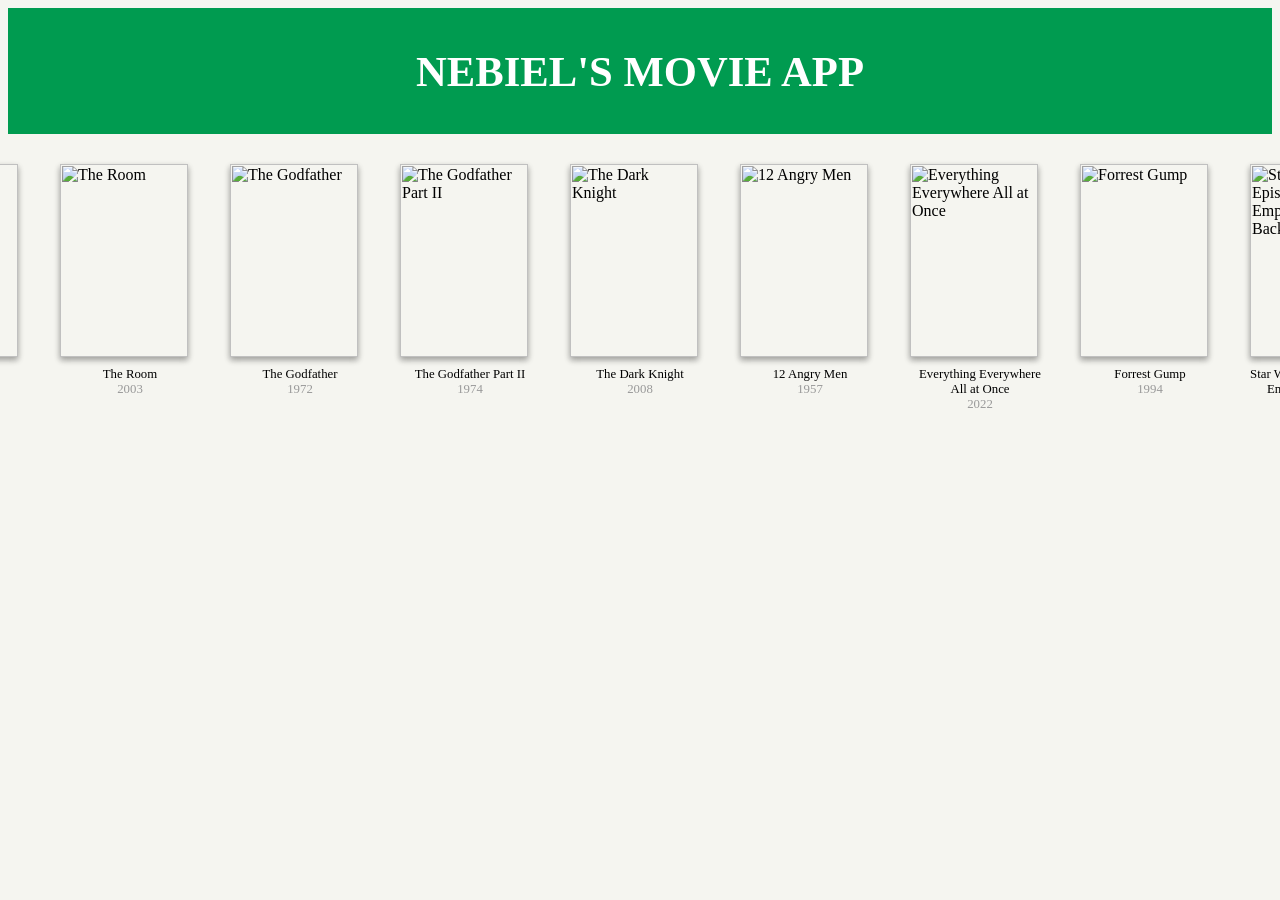
==== index.html @ c976f7f6 "update on generate_website function and index.html created" ====
<html>
<head>
    <title>My Movie App</title>
    <link rel="stylesheet" href="style.css"/>
</head>
<body>
<div class="list-movies-title">
    <h1>NEBIEL'S MOVIE APP</h1>
</div>
<div>
    <ol class="movie-grid">
           <li>
               <div class="movie">
                   <img class="movie-poster" src="https://m.media-amazon.com/images/M/MV5BMDdmZGU3NDQtY2E5My00ZTliLWIzOTUtMTY4ZGI1YjdiNjk3XkEyXkFqcGdeQXVyNTA4NzY1MzY@._V1_SX300.jpg" alt="Titanic">
                   <div class="movie-title">Titanic</div>
                   <div class="movie-year">1997</div>
               </div>
           </li>
           <li>
               <div class="movie">
                   <img class="movie-poster" src="https://m.media-amazon.com/images/M/MV5BMDZkMTUxYWEtMDY5NS00ZTA5LTg3MTItNTlkZWE1YWRjYjMwL2ltYWdlL2ltYWdlXkEyXkFqcGdeQXVyMTQxNzMzNDI@._V1_SX300.jpg" alt="Training Day">
                   <div class="movie-title">Training Day</div>
                   <div class="movie-year">2001</div>
               </div>
           </li>
           <li>
               <div class="movie">
                   <img class="movie-poster" src="https://m.media-amazon.com/images/M/MV5BNDE3ODcxYzMtY2YzZC00NmNlLWJiNDMtZDViZWM2MzIxZDYwXkEyXkFqcGdeQXVyNjAwNDUxODI@._V1_SX300.jpg" alt="The Shawshank Redemption">
                   <div class="movie-title">The Shawshank Redemption</div>
                   <div class="movie-year">1994</div>
               </div>
           </li>
           <li>
               <div class="movie">
                   <img class="movie-poster" src="https://m.media-amazon.com/images/M/MV5BNGNhMDIzZTUtNTBlZi00MTRlLWFjM2ItYzViMjE3YzI5MjljXkEyXkFqcGdeQXVyNzkwMjQ5NzM@._V1_SX300.jpg" alt="Pulp Fiction">
                   <div class="movie-title">Pulp Fiction</div>
                   <div class="movie-year">1994</div>
               </div>
           </li>
           <li>
               <div class="movie">
                   <img class="movie-poster" src="https://m.media-amazon.com/images/M/MV5BN2IwYzc4MjEtMzJlMS00MDJlLTkzNDAtN2E4NGNkZjg0MDgxXkEyXkFqcGdeQXVyMjQwMDg0Ng@@._V1_SX300.jpg" alt="The Room">
                   <div class="movie-title">The Room</div>
                   <div class="movie-year">2003</div>
               </div>
           </li>
           <li>
               <div class="movie">
                   <img class="movie-poster" src="https://m.media-amazon.com/images/M/MV5BM2MyNjYxNmUtYTAwNi00MTYxLWJmNWYtYzZlODY3ZTk3OTFlXkEyXkFqcGdeQXVyNzkwMjQ5NzM@._V1_SX300.jpg" alt="The Godfather">
                   <div class="movie-title">The Godfather</div>
                   <div class="movie-year">1972</div>
               </div>
           </li>
           <li>
               <div class="movie">
                   <img class="movie-poster" src="https://m.media-amazon.com/images/M/MV5BMWMwMGQzZTItY2JlNC00OWZiLWIyMDctNDk2ZDQ2YjRjMWQ0XkEyXkFqcGdeQXVyNzkwMjQ5NzM@._V1_SX300.jpg" alt="The Godfather Part II">
                   <div class="movie-title">The Godfather Part II</div>
                   <div class="movie-year">1974</div>
               </div>
           </li>
           <li>
               <div class="movie">
                   <img class="movie-poster" src="https://m.media-amazon.com/images/M/MV5BMTMxNTMwODM0NF5BMl5BanBnXkFtZTcwODAyMTk2Mw@@._V1_SX300.jpg" alt="The Dark Knight">
                   <div class="movie-title">The Dark Knight</div>
                   <div class="movie-year">2008</div>
               </div>
           </li>
           <li>
               <div class="movie">
                   <img class="movie-poster" src="https://m.media-amazon.com/images/M/MV5BMWU4N2FjNzYtNTVkNC00NzQ0LTg0MjAtYTJlMjFhNGUxZDFmXkEyXkFqcGdeQXVyNjc1NTYyMjg@._V1_SX300.jpg" alt="12 Angry Men">
                   <div class="movie-title">12 Angry Men</div>
                   <div class="movie-year">1957</div>
               </div>
           </li>
           <li>
               <div class="movie">
                   <img class="movie-poster" src="https://m.media-amazon.com/images/M/MV5BYTdiOTIyZTQtNmQ1OS00NjZlLWIyMTgtYzk5Y2M3ZDVmMDk1XkEyXkFqcGdeQXVyMTAzMDg4NzU0._V1_SX300.jpg" alt="Everything Everywhere All at Once">
                   <div class="movie-title">Everything Everywhere All at Once</div>
                   <div class="movie-year">2022</div>
               </div>
           </li>
           <li>
               <div class="movie">
                   <img class="movie-poster" src="https://m.media-amazon.com/images/M/MV5BNWIwODRlZTUtY2U3ZS00Yzg1LWJhNzYtMmZiYmEyNmU1NjMzXkEyXkFqcGdeQXVyMTQxNzMzNDI@._V1_SX300.jpg" alt="Forrest Gump">
                   <div class="movie-title">Forrest Gump</div>
                   <div class="movie-year">1994</div>
               </div>
           </li>
           <li>
               <div class="movie">
                   <img class="movie-poster" src="https://m.media-amazon.com/images/M/MV5BYmU1NDRjNDgtMzhiMi00NjZmLTg5NGItZDNiZjU5NTU4OTE0XkEyXkFqcGdeQXVyNzkwMjQ5NzM@._V1_SX300.jpg" alt="Star Wars: Episode V - The Empire Strikes Back">
                   <div class="movie-title">Star Wars: Episode V - The Empire Strikes Back</div>
                   <div class="movie-year">1980</div>
               </div>
           </li>
           <li>
               <div class="movie">
                   <img class="movie-poster" src="https://m.media-amazon.com/images/M/MV5BNWI1NjkxM2MtOTU4My00YzQ5LTliNGMtNmFlM2U5NWM3MDY1XkEyXkFqcGdeQXVyNTUyMzE4Mzg@._V1_SX300.jpg" alt="Transformers">
                   <div class="movie-title">Transformers</div>
                   <div class="movie-year">2007</div>
               </div>
           </li>
           <li>
               <div class="movie">
                   <img class="movie-poster" src="https://m.media-amazon.com/images/M/MV5BNjk2ODQzNDYxNV5BMl5BanBnXkFtZTgwMTcyNDg4NjE@._V1_SX300.jpg" alt="Pretty Woman">
                   <div class="movie-title">Pretty Woman</div>
                   <div class="movie-year">1990</div>
               </div>
           </li>
           <li>
               <div class="movie">
                   <img class="movie-poster" src="https://m.media-amazon.com/images/M/MV5BZmYxZjg3OWEtNzg5Yi00M2YzLWI1YzYtYTQ0NTgwNzhjN2E1XkEyXkFqcGdeQXVyNDUyOTg3Njg@._V1_SX300.jpg" alt="Finding Nemo">
                   <div class="movie-title">Finding Nemo</div>
                   <div class="movie-year">2003</div>
               </div>
           </li>

    </ol>
</div>
</body>
</html>
---- style.css ----
body {
  background: #F5F5F0;
  color: black;
  font-family: Monaco;
}

.list-movies-title {
  padding: 10px 0;
  background: #009B50;
  color: white;
  text-align: center;
  font-size: 16pt;
}

.movie-grid {
  list-style-type: none;
  padding: 0;
  margin: 0;
  margin-top: 20px;
  display: flex;
  justify-content: center;
}

.movie-grid li {
  padding: 10px 15px;
  text-align: left;
}

.movie {
  width: 140px;
}

.movie-title,
.movie-year {
  font-size: 0.8em;
  text-align: center;
}

.movie-title {
  margin-top: 10px;
}

.movie-year {
  color: #999;
}


.movie-poster {
    box-shadow: 0 3px 6px rgba(0, 0, 0, 0.16), 0 3px 6px rgba(0, 0, 0, 0.23);
    width: 128px;
    height: 193px;
}
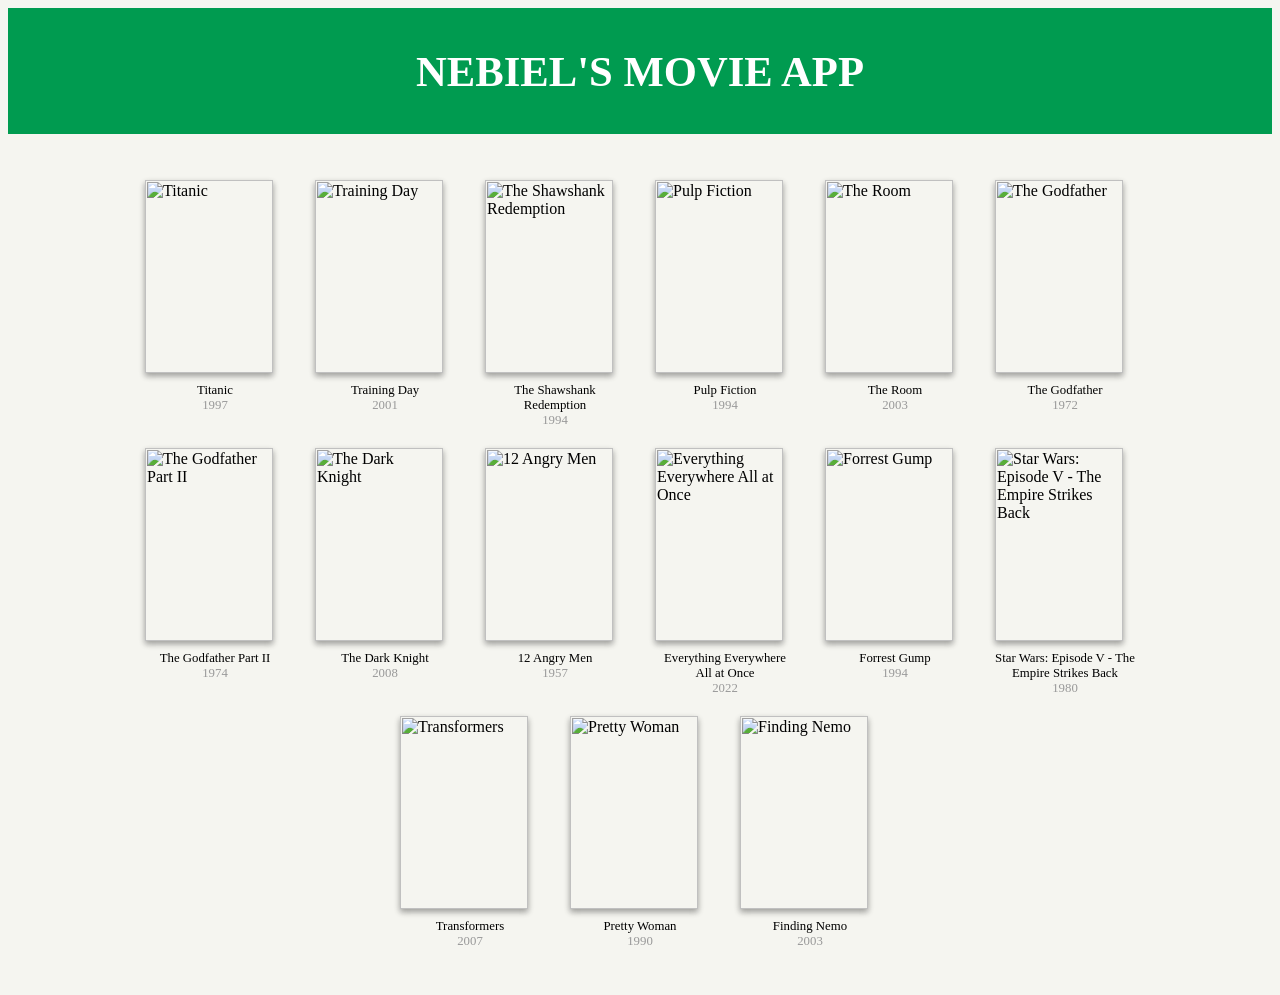
==== commit b6f86dd6: "updated update_movie() function and fixed css" ====
--- a/index.html
+++ b/index.html
@@ -7,110 +7,95 @@
 <div class="list-movies-title">
     <h1>NEBIEL'S MOVIE APP</h1>
 </div>
-<div>
+<div class="container">
     <ol class="movie-grid">
            <li>
                <div class="movie">
-                   <img class="movie-poster" src="https://m.media-amazon.com/images/M/MV5BMDdmZGU3NDQtY2E5My00ZTliLWIzOTUtMTY4ZGI1YjdiNjk3XkEyXkFqcGdeQXVyNTA4NzY1MzY@._V1_SX300.jpg" alt="Titanic">
-                   <div class="movie-title">Titanic</div>
+                   <img class="movie-poster" src="https://m.media-amazon.com/images/M/MV5BMDdmZGU3NDQtY2E5My00ZTliLWIzOTUtMTY4ZGI1YjdiNjk3XkEyXkFqcGdeQXVyNTA4NzY1MzY@._V1_SX300.jpg" alt="Titanic" title="Best movie ever!">                   <div class="movie-title">Titanic</div>
                    <div class="movie-year">1997</div>
                </div>
            </li>
            <li>
                <div class="movie">
-                   <img class="movie-poster" src="https://m.media-amazon.com/images/M/MV5BMDZkMTUxYWEtMDY5NS00ZTA5LTg3MTItNTlkZWE1YWRjYjMwL2ltYWdlL2ltYWdlXkEyXkFqcGdeQXVyMTQxNzMzNDI@._V1_SX300.jpg" alt="Training Day">
-                   <div class="movie-title">Training Day</div>
+                   <img class="movie-poster" src="https://m.media-amazon.com/images/M/MV5BMDZkMTUxYWEtMDY5NS00ZTA5LTg3MTItNTlkZWE1YWRjYjMwL2ltYWdlL2ltYWdlXkEyXkFqcGdeQXVyMTQxNzMzNDI@._V1_SX300.jpg" alt="Training Day" title="N/A">                   <div class="movie-title">Training Day</div>
                    <div class="movie-year">2001</div>
                </div>
            </li>
            <li>
                <div class="movie">
-                   <img class="movie-poster" src="https://m.media-amazon.com/images/M/MV5BNDE3ODcxYzMtY2YzZC00NmNlLWJiNDMtZDViZWM2MzIxZDYwXkEyXkFqcGdeQXVyNjAwNDUxODI@._V1_SX300.jpg" alt="The Shawshank Redemption">
-                   <div class="movie-title">The Shawshank Redemption</div>
+                   <img class="movie-poster" src="https://m.media-amazon.com/images/M/MV5BNDE3ODcxYzMtY2YzZC00NmNlLWJiNDMtZDViZWM2MzIxZDYwXkEyXkFqcGdeQXVyNjAwNDUxODI@._V1_SX300.jpg" alt="The Shawshank Redemption" title="N/A">                   <div class="movie-title">The Shawshank Redemption</div>
                    <div class="movie-year">1994</div>
                </div>
            </li>
            <li>
                <div class="movie">
-                   <img class="movie-poster" src="https://m.media-amazon.com/images/M/MV5BNGNhMDIzZTUtNTBlZi00MTRlLWFjM2ItYzViMjE3YzI5MjljXkEyXkFqcGdeQXVyNzkwMjQ5NzM@._V1_SX300.jpg" alt="Pulp Fiction">
-                   <div class="movie-title">Pulp Fiction</div>
+                   <img class="movie-poster" src="https://m.media-amazon.com/images/M/MV5BNGNhMDIzZTUtNTBlZi00MTRlLWFjM2ItYzViMjE3YzI5MjljXkEyXkFqcGdeQXVyNzkwMjQ5NzM@._V1_SX300.jpg" alt="Pulp Fiction" title="N/A">                   <div class="movie-title">Pulp Fiction</div>
                    <div class="movie-year">1994</div>
                </div>
            </li>
            <li>
                <div class="movie">
-                   <img class="movie-poster" src="https://m.media-amazon.com/images/M/MV5BN2IwYzc4MjEtMzJlMS00MDJlLTkzNDAtN2E4NGNkZjg0MDgxXkEyXkFqcGdeQXVyMjQwMDg0Ng@@._V1_SX300.jpg" alt="The Room">
-                   <div class="movie-title">The Room</div>
+                   <img class="movie-poster" src="https://m.media-amazon.com/images/M/MV5BN2IwYzc4MjEtMzJlMS00MDJlLTkzNDAtN2E4NGNkZjg0MDgxXkEyXkFqcGdeQXVyMjQwMDg0Ng@@._V1_SX300.jpg" alt="The Room" title="not good :(">                   <div class="movie-title">The Room</div>
                    <div class="movie-year">2003</div>
                </div>
            </li>
            <li>
                <div class="movie">
-                   <img class="movie-poster" src="https://m.media-amazon.com/images/M/MV5BM2MyNjYxNmUtYTAwNi00MTYxLWJmNWYtYzZlODY3ZTk3OTFlXkEyXkFqcGdeQXVyNzkwMjQ5NzM@._V1_SX300.jpg" alt="The Godfather">
-                   <div class="movie-title">The Godfather</div>
+                   <img class="movie-poster" src="https://m.media-amazon.com/images/M/MV5BM2MyNjYxNmUtYTAwNi00MTYxLWJmNWYtYzZlODY3ZTk3OTFlXkEyXkFqcGdeQXVyNzkwMjQ5NzM@._V1_SX300.jpg" alt="The Godfather" title="N/A">                   <div class="movie-title">The Godfather</div>
                    <div class="movie-year">1972</div>
                </div>
            </li>
            <li>
                <div class="movie">
-                   <img class="movie-poster" src="https://m.media-amazon.com/images/M/MV5BMWMwMGQzZTItY2JlNC00OWZiLWIyMDctNDk2ZDQ2YjRjMWQ0XkEyXkFqcGdeQXVyNzkwMjQ5NzM@._V1_SX300.jpg" alt="The Godfather Part II">
-                   <div class="movie-title">The Godfather Part II</div>
+                   <img class="movie-poster" src="https://m.media-amazon.com/images/M/MV5BMWMwMGQzZTItY2JlNC00OWZiLWIyMDctNDk2ZDQ2YjRjMWQ0XkEyXkFqcGdeQXVyNzkwMjQ5NzM@._V1_SX300.jpg" alt="The Godfather Part II" title="N/A">                   <div class="movie-title">The Godfather Part II</div>
                    <div class="movie-year">1974</div>
                </div>
            </li>
            <li>
                <div class="movie">
-                   <img class="movie-poster" src="https://m.media-amazon.com/images/M/MV5BMTMxNTMwODM0NF5BMl5BanBnXkFtZTcwODAyMTk2Mw@@._V1_SX300.jpg" alt="The Dark Knight">
-                   <div class="movie-title">The Dark Knight</div>
+                   <img class="movie-poster" src="https://m.media-amazon.com/images/M/MV5BMTMxNTMwODM0NF5BMl5BanBnXkFtZTcwODAyMTk2Mw@@._V1_SX300.jpg" alt="The Dark Knight" title="N/A">                   <div class="movie-title">The Dark Knight</div>
                    <div class="movie-year">2008</div>
                </div>
            </li>
            <li>
                <div class="movie">
-                   <img class="movie-poster" src="https://m.media-amazon.com/images/M/MV5BMWU4N2FjNzYtNTVkNC00NzQ0LTg0MjAtYTJlMjFhNGUxZDFmXkEyXkFqcGdeQXVyNjc1NTYyMjg@._V1_SX300.jpg" alt="12 Angry Men">
-                   <div class="movie-title">12 Angry Men</div>
+                   <img class="movie-poster" src="https://m.media-amazon.com/images/M/MV5BMWU4N2FjNzYtNTVkNC00NzQ0LTg0MjAtYTJlMjFhNGUxZDFmXkEyXkFqcGdeQXVyNjc1NTYyMjg@._V1_SX300.jpg" alt="12 Angry Men" title="N/A">                   <div class="movie-title">12 Angry Men</div>
                    <div class="movie-year">1957</div>
                </div>
            </li>
            <li>
                <div class="movie">
-                   <img class="movie-poster" src="https://m.media-amazon.com/images/M/MV5BYTdiOTIyZTQtNmQ1OS00NjZlLWIyMTgtYzk5Y2M3ZDVmMDk1XkEyXkFqcGdeQXVyMTAzMDg4NzU0._V1_SX300.jpg" alt="Everything Everywhere All at Once">
-                   <div class="movie-title">Everything Everywhere All at Once</div>
+                   <img class="movie-poster" src="https://m.media-amazon.com/images/M/MV5BYTdiOTIyZTQtNmQ1OS00NjZlLWIyMTgtYzk5Y2M3ZDVmMDk1XkEyXkFqcGdeQXVyMTAzMDg4NzU0._V1_SX300.jpg" alt="Everything Everywhere All at Once" title="N/A">                   <div class="movie-title">Everything Everywhere All at Once</div>
                    <div class="movie-year">2022</div>
                </div>
            </li>
            <li>
                <div class="movie">
-                   <img class="movie-poster" src="https://m.media-amazon.com/images/M/MV5BNWIwODRlZTUtY2U3ZS00Yzg1LWJhNzYtMmZiYmEyNmU1NjMzXkEyXkFqcGdeQXVyMTQxNzMzNDI@._V1_SX300.jpg" alt="Forrest Gump">
-                   <div class="movie-title">Forrest Gump</div>
+                   <img class="movie-poster" src="https://m.media-amazon.com/images/M/MV5BNWIwODRlZTUtY2U3ZS00Yzg1LWJhNzYtMmZiYmEyNmU1NjMzXkEyXkFqcGdeQXVyMTQxNzMzNDI@._V1_SX300.jpg" alt="Forrest Gump" title="N/A">                   <div class="movie-title">Forrest Gump</div>
                    <div class="movie-year">1994</div>
                </div>
            </li>
            <li>
                <div class="movie">
-                   <img class="movie-poster" src="https://m.media-amazon.com/images/M/MV5BYmU1NDRjNDgtMzhiMi00NjZmLTg5NGItZDNiZjU5NTU4OTE0XkEyXkFqcGdeQXVyNzkwMjQ5NzM@._V1_SX300.jpg" alt="Star Wars: Episode V - The Empire Strikes Back">
-                   <div class="movie-title">Star Wars: Episode V - The Empire Strikes Back</div>
+                   <img class="movie-poster" src="https://m.media-amazon.com/images/M/MV5BYmU1NDRjNDgtMzhiMi00NjZmLTg5NGItZDNiZjU5NTU4OTE0XkEyXkFqcGdeQXVyNzkwMjQ5NzM@._V1_SX300.jpg" alt="Star Wars: Episode V - The Empire Strikes Back" title="N/A">                   <div class="movie-title">Star Wars: Episode V - The Empire Strikes Back</div>
                    <div class="movie-year">1980</div>
                </div>
            </li>
            <li>
                <div class="movie">
-                   <img class="movie-poster" src="https://m.media-amazon.com/images/M/MV5BNWI1NjkxM2MtOTU4My00YzQ5LTliNGMtNmFlM2U5NWM3MDY1XkEyXkFqcGdeQXVyNTUyMzE4Mzg@._V1_SX300.jpg" alt="Transformers">
-                   <div class="movie-title">Transformers</div>
+                   <img class="movie-poster" src="https://m.media-amazon.com/images/M/MV5BNWI1NjkxM2MtOTU4My00YzQ5LTliNGMtNmFlM2U5NWM3MDY1XkEyXkFqcGdeQXVyNTUyMzE4Mzg@._V1_SX300.jpg" alt="Transformers" title="N/A">                   <div class="movie-title">Transformers</div>
                    <div class="movie-year">2007</div>
                </div>
            </li>
            <li>
                <div class="movie">
-                   <img class="movie-poster" src="https://m.media-amazon.com/images/M/MV5BNjk2ODQzNDYxNV5BMl5BanBnXkFtZTgwMTcyNDg4NjE@._V1_SX300.jpg" alt="Pretty Woman">
-                   <div class="movie-title">Pretty Woman</div>
+                   <img class="movie-poster" src="https://m.media-amazon.com/images/M/MV5BNjk2ODQzNDYxNV5BMl5BanBnXkFtZTgwMTcyNDg4NjE@._V1_SX300.jpg" alt="Pretty Woman" title="N/A">                   <div class="movie-title">Pretty Woman</div>
                    <div class="movie-year">1990</div>
                </div>
            </li>
            <li>
                <div class="movie">
-                   <img class="movie-poster" src="https://m.media-amazon.com/images/M/MV5BZmYxZjg3OWEtNzg5Yi00M2YzLWI1YzYtYTQ0NTgwNzhjN2E1XkEyXkFqcGdeQXVyNDUyOTg3Njg@._V1_SX300.jpg" alt="Finding Nemo">
-                   <div class="movie-title">Finding Nemo</div>
+                   <img class="movie-poster" src="https://m.media-amazon.com/images/M/MV5BZmYxZjg3OWEtNzg5Yi00M2YzLWI1YzYtYTQ0NTgwNzhjN2E1XkEyXkFqcGdeQXVyNDUyOTg3Njg@._V1_SX300.jpg" alt="Finding Nemo" title="N/A">                   <div class="movie-title">Finding Nemo</div>
                    <div class="movie-year">2003</div>
                </div>
            </li>
--- a/style.css
+++ b/style.css
@@ -12,18 +12,24 @@
   font-size: 16pt;
 }
 
+.container{
+  margin: 20px auto;
+  max-width: 1024px;
+  display: flex;
+  justify-content: center;
+  align-items: center;
+}
+
 .movie-grid {
   list-style-type: none;
   padding: 0;
-  margin: 0;
-  margin-top: 20px;
   display: flex;
+  flex-wrap: wrap;
   justify-content: center;
 }
 
 .movie-grid li {
   padding: 10px 15px;
-  text-align: left;
 }
 
 .movie {
@@ -50,3 +56,7 @@
     width: 128px;
     height: 193px;
 }
+
+.movie-poster:hover {
+    background-color: #2980b9;
+}
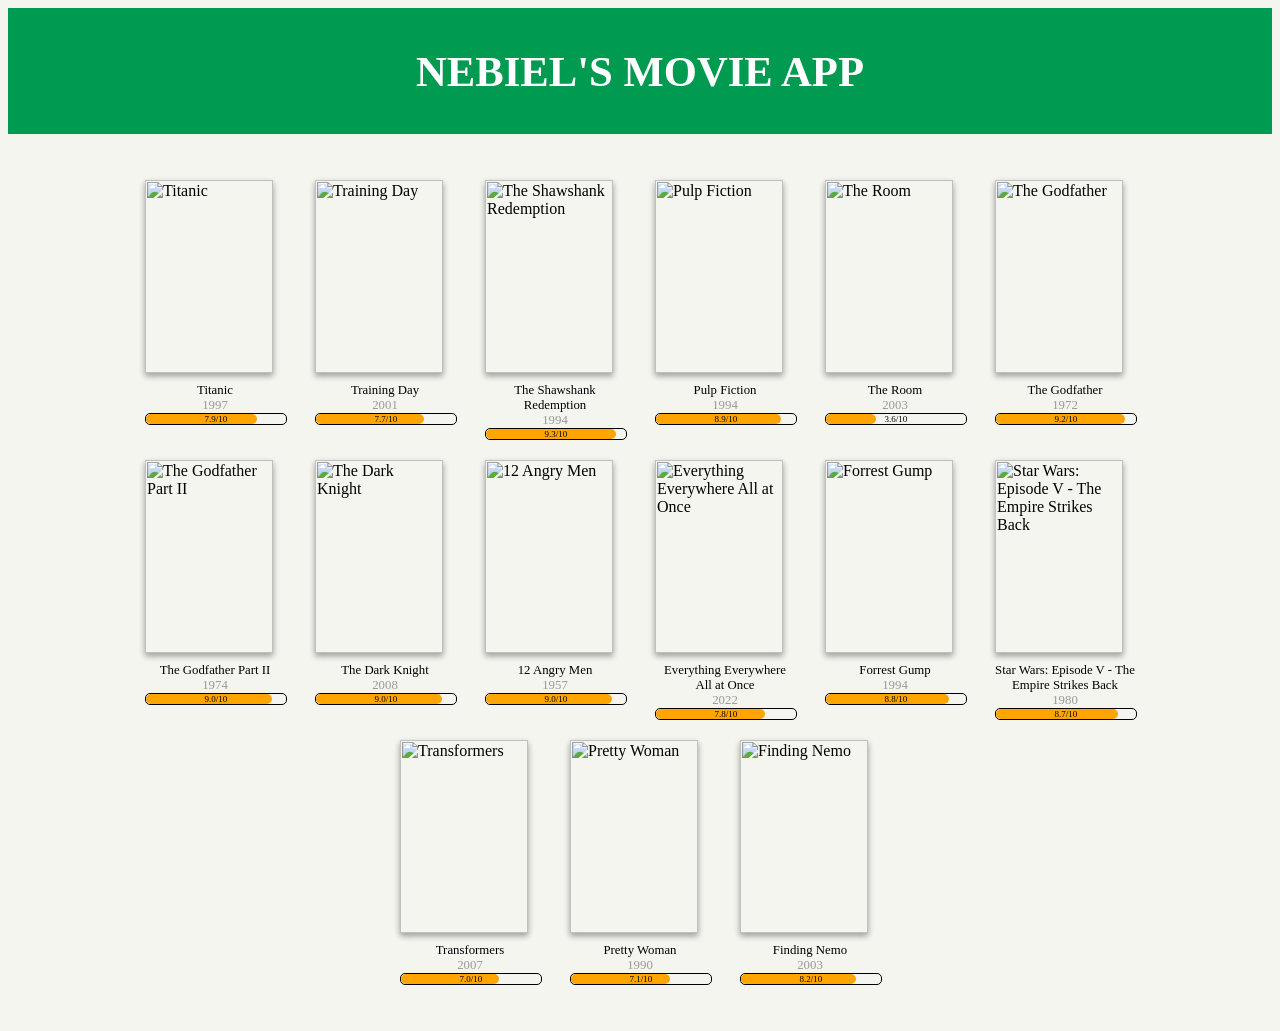
==== commit fbdb606a: "added ratings to website and updated css" ====
--- a/index.html
+++ b/index.html
@@ -11,92 +11,182 @@
     <ol class="movie-grid">
            <li>
                <div class="movie">
-                   <img class="movie-poster" src="https://m.media-amazon.com/images/M/MV5BMDdmZGU3NDQtY2E5My00ZTliLWIzOTUtMTY4ZGI1YjdiNjk3XkEyXkFqcGdeQXVyNTA4NzY1MzY@._V1_SX300.jpg" alt="Titanic" title="Best movie ever!">                   <div class="movie-title">Titanic</div>
+                   <img class="movie-poster" src="https://m.media-amazon.com/images/M/MV5BMDdmZGU3NDQtY2E5My00ZTliLWIzOTUtMTY4ZGI1YjdiNjk3XkEyXkFqcGdeQXVyNTA4NzY1MzY@._V1_SX300.jpg" alt="Titanic" title="Best movie ever!
+">                   <div class="movie-title">Titanic</div>
                    <div class="movie-year">1997</div>
+                   <div class ="rating-bar">
+                       <div class="movie-rating" style="width: 79.0%;">
+                           <span>7.9/10</span>
+                       </div>
+                   </div>
                </div>
            </li>
            <li>
                <div class="movie">
-                   <img class="movie-poster" src="https://m.media-amazon.com/images/M/MV5BMDZkMTUxYWEtMDY5NS00ZTA5LTg3MTItNTlkZWE1YWRjYjMwL2ltYWdlL2ltYWdlXkEyXkFqcGdeQXVyMTQxNzMzNDI@._V1_SX300.jpg" alt="Training Day" title="N/A">                   <div class="movie-title">Training Day</div>
+                   <img class="movie-poster" src="https://m.media-amazon.com/images/M/MV5BMDZkMTUxYWEtMDY5NS00ZTA5LTg3MTItNTlkZWE1YWRjYjMwL2ltYWdlL2ltYWdlXkEyXkFqcGdeQXVyMTQxNzMzNDI@._V1_SX300.jpg" alt="Training Day" title="N/A
+">                   <div class="movie-title">Training Day</div>
                    <div class="movie-year">2001</div>
+                   <div class ="rating-bar">
+                       <div class="movie-rating" style="width: 77.0%;">
+                           <span>7.7/10</span>
+                       </div>
+                   </div>
                </div>
            </li>
            <li>
                <div class="movie">
-                   <img class="movie-poster" src="https://m.media-amazon.com/images/M/MV5BNDE3ODcxYzMtY2YzZC00NmNlLWJiNDMtZDViZWM2MzIxZDYwXkEyXkFqcGdeQXVyNjAwNDUxODI@._V1_SX300.jpg" alt="The Shawshank Redemption" title="N/A">                   <div class="movie-title">The Shawshank Redemption</div>
+                   <img class="movie-poster" src="https://m.media-amazon.com/images/M/MV5BNDE3ODcxYzMtY2YzZC00NmNlLWJiNDMtZDViZWM2MzIxZDYwXkEyXkFqcGdeQXVyNjAwNDUxODI@._V1_SX300.jpg" alt="The Shawshank Redemption" title="N/A
+">                   <div class="movie-title">The Shawshank Redemption</div>
                    <div class="movie-year">1994</div>
+                   <div class ="rating-bar">
+                       <div class="movie-rating" style="width: 93.0%;">
+                           <span>9.3/10</span>
+                       </div>
+                   </div>
                </div>
            </li>
            <li>
                <div class="movie">
-                   <img class="movie-poster" src="https://m.media-amazon.com/images/M/MV5BNGNhMDIzZTUtNTBlZi00MTRlLWFjM2ItYzViMjE3YzI5MjljXkEyXkFqcGdeQXVyNzkwMjQ5NzM@._V1_SX300.jpg" alt="Pulp Fiction" title="N/A">                   <div class="movie-title">Pulp Fiction</div>
+                   <img class="movie-poster" src="https://m.media-amazon.com/images/M/MV5BNGNhMDIzZTUtNTBlZi00MTRlLWFjM2ItYzViMjE3YzI5MjljXkEyXkFqcGdeQXVyNzkwMjQ5NzM@._V1_SX300.jpg" alt="Pulp Fiction" title="N/A
+">                   <div class="movie-title">Pulp Fiction</div>
                    <div class="movie-year">1994</div>
+                   <div class ="rating-bar">
+                       <div class="movie-rating" style="width: 89.0%;">
+                           <span>8.9/10</span>
+                       </div>
+                   </div>
                </div>
            </li>
            <li>
                <div class="movie">
-                   <img class="movie-poster" src="https://m.media-amazon.com/images/M/MV5BN2IwYzc4MjEtMzJlMS00MDJlLTkzNDAtN2E4NGNkZjg0MDgxXkEyXkFqcGdeQXVyMjQwMDg0Ng@@._V1_SX300.jpg" alt="The Room" title="not good :(">                   <div class="movie-title">The Room</div>
+                   <img class="movie-poster" src="https://m.media-amazon.com/images/M/MV5BN2IwYzc4MjEtMzJlMS00MDJlLTkzNDAtN2E4NGNkZjg0MDgxXkEyXkFqcGdeQXVyMjQwMDg0Ng@@._V1_SX300.jpg" alt="The Room" title="not good :(
+">                   <div class="movie-title">The Room</div>
                    <div class="movie-year">2003</div>
+                   <div class ="rating-bar">
+                       <div class="movie-rating" style="width: 36.0%;">
+                           <span>3.6/10</span>
+                       </div>
+                   </div>
                </div>
            </li>
            <li>
                <div class="movie">
-                   <img class="movie-poster" src="https://m.media-amazon.com/images/M/MV5BM2MyNjYxNmUtYTAwNi00MTYxLWJmNWYtYzZlODY3ZTk3OTFlXkEyXkFqcGdeQXVyNzkwMjQ5NzM@._V1_SX300.jpg" alt="The Godfather" title="N/A">                   <div class="movie-title">The Godfather</div>
+                   <img class="movie-poster" src="https://m.media-amazon.com/images/M/MV5BM2MyNjYxNmUtYTAwNi00MTYxLWJmNWYtYzZlODY3ZTk3OTFlXkEyXkFqcGdeQXVyNzkwMjQ5NzM@._V1_SX300.jpg" alt="The Godfather" title="N/A
+">                   <div class="movie-title">The Godfather</div>
                    <div class="movie-year">1972</div>
+                   <div class ="rating-bar">
+                       <div class="movie-rating" style="width: 92.0%;">
+                           <span>9.2/10</span>
+                       </div>
+                   </div>
                </div>
            </li>
            <li>
                <div class="movie">
-                   <img class="movie-poster" src="https://m.media-amazon.com/images/M/MV5BMWMwMGQzZTItY2JlNC00OWZiLWIyMDctNDk2ZDQ2YjRjMWQ0XkEyXkFqcGdeQXVyNzkwMjQ5NzM@._V1_SX300.jpg" alt="The Godfather Part II" title="N/A">                   <div class="movie-title">The Godfather Part II</div>
+                   <img class="movie-poster" src="https://m.media-amazon.com/images/M/MV5BMWMwMGQzZTItY2JlNC00OWZiLWIyMDctNDk2ZDQ2YjRjMWQ0XkEyXkFqcGdeQXVyNzkwMjQ5NzM@._V1_SX300.jpg" alt="The Godfather Part II" title="N/A
+">                   <div class="movie-title">The Godfather Part II</div>
                    <div class="movie-year">1974</div>
+                   <div class ="rating-bar">
+                       <div class="movie-rating" style="width: 90.0%;">
+                           <span>9.0/10</span>
+                       </div>
+                   </div>
                </div>
            </li>
            <li>
                <div class="movie">
-                   <img class="movie-poster" src="https://m.media-amazon.com/images/M/MV5BMTMxNTMwODM0NF5BMl5BanBnXkFtZTcwODAyMTk2Mw@@._V1_SX300.jpg" alt="The Dark Knight" title="N/A">                   <div class="movie-title">The Dark Knight</div>
+                   <img class="movie-poster" src="https://m.media-amazon.com/images/M/MV5BMTMxNTMwODM0NF5BMl5BanBnXkFtZTcwODAyMTk2Mw@@._V1_SX300.jpg" alt="The Dark Knight" title="N/A
+">                   <div class="movie-title">The Dark Knight</div>
                    <div class="movie-year">2008</div>
+                   <div class ="rating-bar">
+                       <div class="movie-rating" style="width: 90.0%;">
+                           <span>9.0/10</span>
+                       </div>
+                   </div>
                </div>
            </li>
            <li>
                <div class="movie">
-                   <img class="movie-poster" src="https://m.media-amazon.com/images/M/MV5BMWU4N2FjNzYtNTVkNC00NzQ0LTg0MjAtYTJlMjFhNGUxZDFmXkEyXkFqcGdeQXVyNjc1NTYyMjg@._V1_SX300.jpg" alt="12 Angry Men" title="N/A">                   <div class="movie-title">12 Angry Men</div>
+                   <img class="movie-poster" src="https://m.media-amazon.com/images/M/MV5BMWU4N2FjNzYtNTVkNC00NzQ0LTg0MjAtYTJlMjFhNGUxZDFmXkEyXkFqcGdeQXVyNjc1NTYyMjg@._V1_SX300.jpg" alt="12 Angry Men" title="N/A
+">                   <div class="movie-title">12 Angry Men</div>
                    <div class="movie-year">1957</div>
+                   <div class ="rating-bar">
+                       <div class="movie-rating" style="width: 90.0%;">
+                           <span>9.0/10</span>
+                       </div>
+                   </div>
                </div>
            </li>
            <li>
                <div class="movie">
-                   <img class="movie-poster" src="https://m.media-amazon.com/images/M/MV5BYTdiOTIyZTQtNmQ1OS00NjZlLWIyMTgtYzk5Y2M3ZDVmMDk1XkEyXkFqcGdeQXVyMTAzMDg4NzU0._V1_SX300.jpg" alt="Everything Everywhere All at Once" title="N/A">                   <div class="movie-title">Everything Everywhere All at Once</div>
+                   <img class="movie-poster" src="https://m.media-amazon.com/images/M/MV5BYTdiOTIyZTQtNmQ1OS00NjZlLWIyMTgtYzk5Y2M3ZDVmMDk1XkEyXkFqcGdeQXVyMTAzMDg4NzU0._V1_SX300.jpg" alt="Everything Everywhere All at Once" title="N/A
+">                   <div class="movie-title">Everything Everywhere All at Once</div>
                    <div class="movie-year">2022</div>
+                   <div class ="rating-bar">
+                       <div class="movie-rating" style="width: 78.0%;">
+                           <span>7.8/10</span>
+                       </div>
+                   </div>
                </div>
            </li>
            <li>
                <div class="movie">
-                   <img class="movie-poster" src="https://m.media-amazon.com/images/M/MV5BNWIwODRlZTUtY2U3ZS00Yzg1LWJhNzYtMmZiYmEyNmU1NjMzXkEyXkFqcGdeQXVyMTQxNzMzNDI@._V1_SX300.jpg" alt="Forrest Gump" title="N/A">                   <div class="movie-title">Forrest Gump</div>
+                   <img class="movie-poster" src="https://m.media-amazon.com/images/M/MV5BNWIwODRlZTUtY2U3ZS00Yzg1LWJhNzYtMmZiYmEyNmU1NjMzXkEyXkFqcGdeQXVyMTQxNzMzNDI@._V1_SX300.jpg" alt="Forrest Gump" title="N/A
+">                   <div class="movie-title">Forrest Gump</div>
                    <div class="movie-year">1994</div>
+                   <div class ="rating-bar">
+                       <div class="movie-rating" style="width: 88.0%;">
+                           <span>8.8/10</span>
+                       </div>
+                   </div>
                </div>
            </li>
            <li>
                <div class="movie">
-                   <img class="movie-poster" src="https://m.media-amazon.com/images/M/MV5BYmU1NDRjNDgtMzhiMi00NjZmLTg5NGItZDNiZjU5NTU4OTE0XkEyXkFqcGdeQXVyNzkwMjQ5NzM@._V1_SX300.jpg" alt="Star Wars: Episode V - The Empire Strikes Back" title="N/A">                   <div class="movie-title">Star Wars: Episode V - The Empire Strikes Back</div>
+                   <img class="movie-poster" src="https://m.media-amazon.com/images/M/MV5BYmU1NDRjNDgtMzhiMi00NjZmLTg5NGItZDNiZjU5NTU4OTE0XkEyXkFqcGdeQXVyNzkwMjQ5NzM@._V1_SX300.jpg" alt="Star Wars: Episode V - The Empire Strikes Back" title="N/A
+">                   <div class="movie-title">Star Wars: Episode V - The Empire Strikes Back</div>
                    <div class="movie-year">1980</div>
+                   <div class ="rating-bar">
+                       <div class="movie-rating" style="width: 87.0%;">
+                           <span>8.7/10</span>
+                       </div>
+                   </div>
                </div>
            </li>
            <li>
                <div class="movie">
-                   <img class="movie-poster" src="https://m.media-amazon.com/images/M/MV5BNWI1NjkxM2MtOTU4My00YzQ5LTliNGMtNmFlM2U5NWM3MDY1XkEyXkFqcGdeQXVyNTUyMzE4Mzg@._V1_SX300.jpg" alt="Transformers" title="N/A">                   <div class="movie-title">Transformers</div>
+                   <img class="movie-poster" src="https://m.media-amazon.com/images/M/MV5BNWI1NjkxM2MtOTU4My00YzQ5LTliNGMtNmFlM2U5NWM3MDY1XkEyXkFqcGdeQXVyNTUyMzE4Mzg@._V1_SX300.jpg" alt="Transformers" title="N/A
+">                   <div class="movie-title">Transformers</div>
                    <div class="movie-year">2007</div>
+                   <div class ="rating-bar">
+                       <div class="movie-rating" style="width: 70.0%;">
+                           <span>7.0/10</span>
+                       </div>
+                   </div>
                </div>
            </li>
            <li>
                <div class="movie">
-                   <img class="movie-poster" src="https://m.media-amazon.com/images/M/MV5BNjk2ODQzNDYxNV5BMl5BanBnXkFtZTgwMTcyNDg4NjE@._V1_SX300.jpg" alt="Pretty Woman" title="N/A">                   <div class="movie-title">Pretty Woman</div>
+                   <img class="movie-poster" src="https://m.media-amazon.com/images/M/MV5BNjk2ODQzNDYxNV5BMl5BanBnXkFtZTgwMTcyNDg4NjE@._V1_SX300.jpg" alt="Pretty Woman" title="N/A
+">                   <div class="movie-title">Pretty Woman</div>
                    <div class="movie-year">1990</div>
+                   <div class ="rating-bar">
+                       <div class="movie-rating" style="width: 71.0%;">
+                           <span>7.1/10</span>
+                       </div>
+                   </div>
                </div>
            </li>
            <li>
                <div class="movie">
-                   <img class="movie-poster" src="https://m.media-amazon.com/images/M/MV5BZmYxZjg3OWEtNzg5Yi00M2YzLWI1YzYtYTQ0NTgwNzhjN2E1XkEyXkFqcGdeQXVyNDUyOTg3Njg@._V1_SX300.jpg" alt="Finding Nemo" title="N/A">                   <div class="movie-title">Finding Nemo</div>
+                   <img class="movie-poster" src="https://m.media-amazon.com/images/M/MV5BZmYxZjg3OWEtNzg5Yi00M2YzLWI1YzYtYTQ0NTgwNzhjN2E1XkEyXkFqcGdeQXVyNDUyOTg3Njg@._V1_SX300.jpg" alt="Finding Nemo" title="N/A
+">                   <div class="movie-title">Finding Nemo</div>
                    <div class="movie-year">2003</div>
+                   <div class ="rating-bar">
+                       <div class="movie-rating" style="width: 82.0%;">
+                           <span>8.2/10</span>
+                       </div>
+                   </div>
                </div>
            </li>
 
--- a/style.css
+++ b/style.css
@@ -1,53 +1,53 @@
 body {
-  background: #F5F5F0;
-  color: black;
-  font-family: Monaco;
+    background: #F5F5F0;
+    color: black;
+    font-family: Monaco;
 }
 
 .list-movies-title {
-  padding: 10px 0;
-  background: #009B50;
-  color: white;
-  text-align: center;
-  font-size: 16pt;
+    padding: 10px 0;
+    background: #009B50;
+    color: white;
+    text-align: center;
+    font-size: 16pt;
 }
 
 .container{
-  margin: 20px auto;
-  max-width: 1024px;
-  display: flex;
-  justify-content: center;
-  align-items: center;
+    margin: 20px auto;
+    max-width: 1024px;
+    display: flex;
+    justify-content: center;
+    align-items: center;
 }
 
 .movie-grid {
-  list-style-type: none;
-  padding: 0;
-  display: flex;
-  flex-wrap: wrap;
-  justify-content: center;
+    list-style-type: none;
+    padding: 0;
+    display: flex;
+    flex-wrap: wrap;
+    justify-content: center;
 }
 
 .movie-grid li {
-  padding: 10px 15px;
+    padding: 10px 15px;
 }
 
 .movie {
-  width: 140px;
+    width: 140px;
 }
 
 .movie-title,
 .movie-year {
-  font-size: 0.8em;
-  text-align: center;
+    font-size: 0.8em;
+    text-align: center;
 }
 
 .movie-title {
-  margin-top: 10px;
+    margin-top: 10px;
 }
 
 .movie-year {
-  color: #999;
+    color: #999;
 }
 
 
@@ -57,6 +57,24 @@
     height: 193px;
 }
 
-.movie-poster:hover {
-    background-color: #2980b9;
-}+.rating-bar {
+    width: 140px;
+    height: 10px;
+    border-radius: 5px;
+    border: 1px solid black;
+    position: relative; /* Add position relative */
+}
+
+.movie-rating {
+    height: 100%;
+    background-color: #ffa500;
+    border-radius: 5px;
+    font-size: 9px;
+}
+
+.movie-rating span {
+    position: absolute;
+    top: 50%;
+    left: 50%;
+    transform: translate(-50%, -50%);
+}
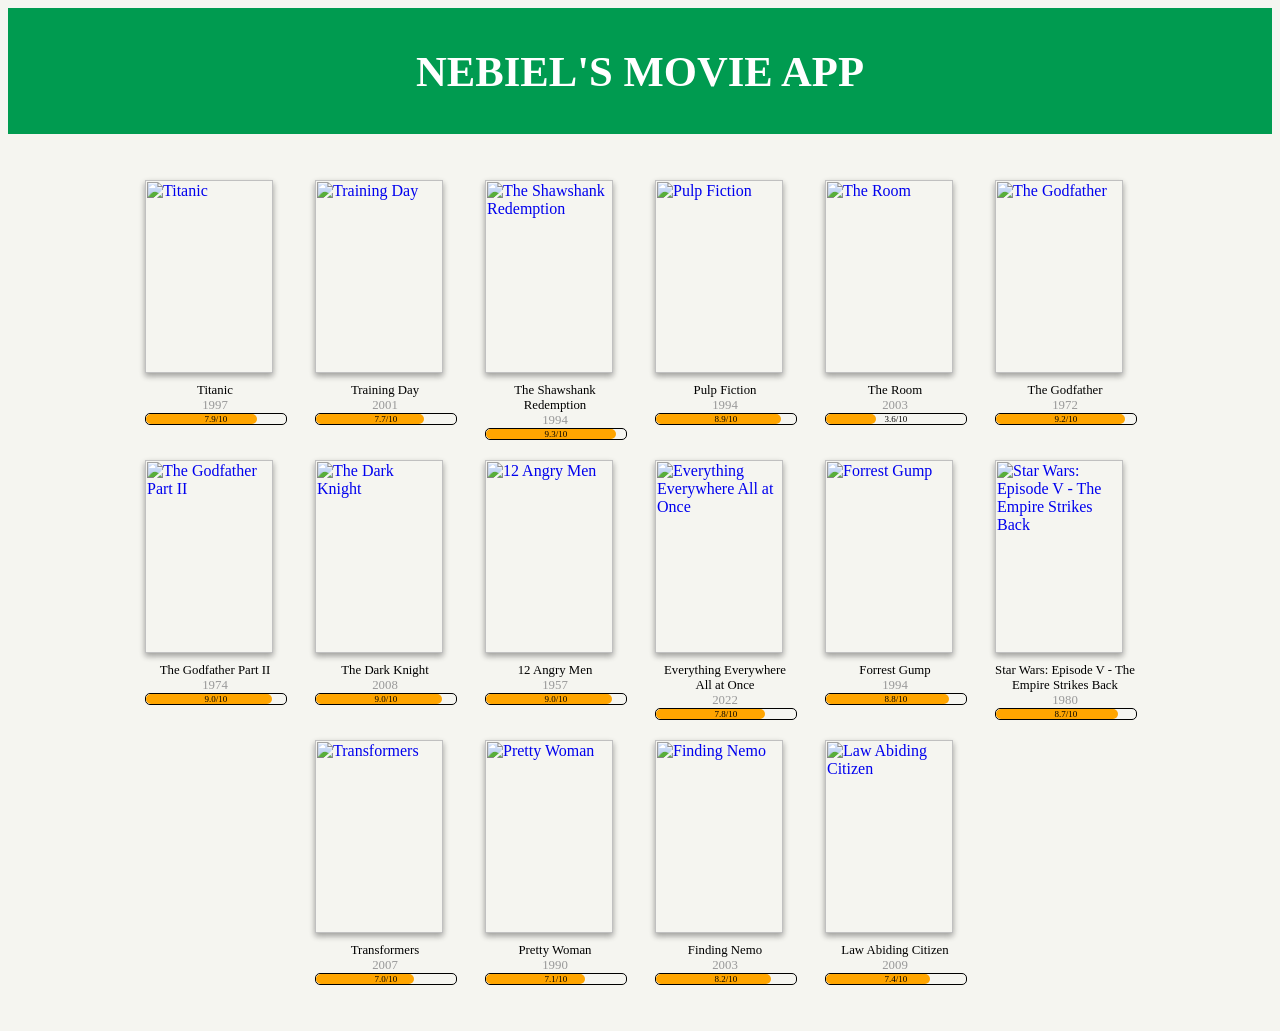
==== commit ae4455ca: "added link to json and to website" ====
--- a/index.html
+++ b/index.html
@@ -11,8 +11,10 @@
     <ol class="movie-grid">
            <li>
                <div class="movie">
-                   <img class="movie-poster" src="https://m.media-amazon.com/images/M/MV5BMDdmZGU3NDQtY2E5My00ZTliLWIzOTUtMTY4ZGI1YjdiNjk3XkEyXkFqcGdeQXVyNTA4NzY1MzY@._V1_SX300.jpg" alt="Titanic" title="Best movie ever!
-">                   <div class="movie-title">Titanic</div>
+                   <a href="https://www.imdb.com/title/tt0120338/" target="_blank">
+                       <img class="movie-poster" src="https://m.media-amazon.com/images/M/MV5BMDdmZGU3NDQtY2E5My00ZTliLWIzOTUtMTY4ZGI1YjdiNjk3XkEyXkFqcGdeQXVyNTA4NzY1MzY@._V1_SX300.jpg" alt="Titanic" title="Best movie ever!">
+                   </a>
+                   <div class="movie-title">Titanic</div>
                    <div class="movie-year">1997</div>
                    <div class ="rating-bar">
                        <div class="movie-rating" style="width: 79.0%;">
@@ -23,8 +25,10 @@
            </li>
            <li>
                <div class="movie">
-                   <img class="movie-poster" src="https://m.media-amazon.com/images/M/MV5BMDZkMTUxYWEtMDY5NS00ZTA5LTg3MTItNTlkZWE1YWRjYjMwL2ltYWdlL2ltYWdlXkEyXkFqcGdeQXVyMTQxNzMzNDI@._V1_SX300.jpg" alt="Training Day" title="N/A
-">                   <div class="movie-title">Training Day</div>
+                   <a href="https://www.imdb.com/title/tt0139654/" target="_blank">
+                       <img class="movie-poster" src="https://m.media-amazon.com/images/M/MV5BMDZkMTUxYWEtMDY5NS00ZTA5LTg3MTItNTlkZWE1YWRjYjMwL2ltYWdlL2ltYWdlXkEyXkFqcGdeQXVyMTQxNzMzNDI@._V1_SX300.jpg" alt="Training Day" title="N/A">
+                   </a>
+                   <div class="movie-title">Training Day</div>
                    <div class="movie-year">2001</div>
                    <div class ="rating-bar">
                        <div class="movie-rating" style="width: 77.0%;">
@@ -35,8 +39,10 @@
            </li>
            <li>
                <div class="movie">
-                   <img class="movie-poster" src="https://m.media-amazon.com/images/M/MV5BNDE3ODcxYzMtY2YzZC00NmNlLWJiNDMtZDViZWM2MzIxZDYwXkEyXkFqcGdeQXVyNjAwNDUxODI@._V1_SX300.jpg" alt="The Shawshank Redemption" title="N/A
-">                   <div class="movie-title">The Shawshank Redemption</div>
+                   <a href="https://www.imdb.com/title/tt0111161/" target="_blank">
+                       <img class="movie-poster" src="https://m.media-amazon.com/images/M/MV5BNDE3ODcxYzMtY2YzZC00NmNlLWJiNDMtZDViZWM2MzIxZDYwXkEyXkFqcGdeQXVyNjAwNDUxODI@._V1_SX300.jpg" alt="The Shawshank Redemption" title="N/A">
+                   </a>
+                   <div class="movie-title">The Shawshank Redemption</div>
                    <div class="movie-year">1994</div>
                    <div class ="rating-bar">
                        <div class="movie-rating" style="width: 93.0%;">
@@ -47,8 +53,10 @@
            </li>
            <li>
                <div class="movie">
-                   <img class="movie-poster" src="https://m.media-amazon.com/images/M/MV5BNGNhMDIzZTUtNTBlZi00MTRlLWFjM2ItYzViMjE3YzI5MjljXkEyXkFqcGdeQXVyNzkwMjQ5NzM@._V1_SX300.jpg" alt="Pulp Fiction" title="N/A
-">                   <div class="movie-title">Pulp Fiction</div>
+                   <a href="https://www.imdb.com/title/tt0110912/" target="_blank">
+                       <img class="movie-poster" src="https://m.media-amazon.com/images/M/MV5BNGNhMDIzZTUtNTBlZi00MTRlLWFjM2ItYzViMjE3YzI5MjljXkEyXkFqcGdeQXVyNzkwMjQ5NzM@._V1_SX300.jpg" alt="Pulp Fiction" title="N/A">
+                   </a>
+                   <div class="movie-title">Pulp Fiction</div>
                    <div class="movie-year">1994</div>
                    <div class ="rating-bar">
                        <div class="movie-rating" style="width: 89.0%;">
@@ -59,8 +67,10 @@
            </li>
            <li>
                <div class="movie">
-                   <img class="movie-poster" src="https://m.media-amazon.com/images/M/MV5BN2IwYzc4MjEtMzJlMS00MDJlLTkzNDAtN2E4NGNkZjg0MDgxXkEyXkFqcGdeQXVyMjQwMDg0Ng@@._V1_SX300.jpg" alt="The Room" title="not good :(
-">                   <div class="movie-title">The Room</div>
+                   <a href="https://www.imdb.com/title/tt0368226/" target="_blank">
+                       <img class="movie-poster" src="https://m.media-amazon.com/images/M/MV5BN2IwYzc4MjEtMzJlMS00MDJlLTkzNDAtN2E4NGNkZjg0MDgxXkEyXkFqcGdeQXVyMjQwMDg0Ng@@._V1_SX300.jpg" alt="The Room" title="not good :(">
+                   </a>
+                   <div class="movie-title">The Room</div>
                    <div class="movie-year">2003</div>
                    <div class ="rating-bar">
                        <div class="movie-rating" style="width: 36.0%;">
@@ -71,8 +81,10 @@
            </li>
            <li>
                <div class="movie">
-                   <img class="movie-poster" src="https://m.media-amazon.com/images/M/MV5BM2MyNjYxNmUtYTAwNi00MTYxLWJmNWYtYzZlODY3ZTk3OTFlXkEyXkFqcGdeQXVyNzkwMjQ5NzM@._V1_SX300.jpg" alt="The Godfather" title="N/A
-">                   <div class="movie-title">The Godfather</div>
+                   <a href="https://www.imdb.com/title/tt0068646/" target="_blank">
+                       <img class="movie-poster" src="https://m.media-amazon.com/images/M/MV5BM2MyNjYxNmUtYTAwNi00MTYxLWJmNWYtYzZlODY3ZTk3OTFlXkEyXkFqcGdeQXVyNzkwMjQ5NzM@._V1_SX300.jpg" alt="The Godfather" title="N/A">
+                   </a>
+                   <div class="movie-title">The Godfather</div>
                    <div class="movie-year">1972</div>
                    <div class ="rating-bar">
                        <div class="movie-rating" style="width: 92.0%;">
@@ -83,8 +95,10 @@
            </li>
            <li>
                <div class="movie">
-                   <img class="movie-poster" src="https://m.media-amazon.com/images/M/MV5BMWMwMGQzZTItY2JlNC00OWZiLWIyMDctNDk2ZDQ2YjRjMWQ0XkEyXkFqcGdeQXVyNzkwMjQ5NzM@._V1_SX300.jpg" alt="The Godfather Part II" title="N/A
-">                   <div class="movie-title">The Godfather Part II</div>
+                   <a href="https://www.imdb.com/title/tt0071562/" target="_blank">
+                       <img class="movie-poster" src="https://m.media-amazon.com/images/M/MV5BMWMwMGQzZTItY2JlNC00OWZiLWIyMDctNDk2ZDQ2YjRjMWQ0XkEyXkFqcGdeQXVyNzkwMjQ5NzM@._V1_SX300.jpg" alt="The Godfather Part II" title="N/A">
+                   </a>
+                   <div class="movie-title">The Godfather Part II</div>
                    <div class="movie-year">1974</div>
                    <div class ="rating-bar">
                        <div class="movie-rating" style="width: 90.0%;">
@@ -95,8 +109,10 @@
            </li>
            <li>
                <div class="movie">
-                   <img class="movie-poster" src="https://m.media-amazon.com/images/M/MV5BMTMxNTMwODM0NF5BMl5BanBnXkFtZTcwODAyMTk2Mw@@._V1_SX300.jpg" alt="The Dark Knight" title="N/A
-">                   <div class="movie-title">The Dark Knight</div>
+                   <a href="https://www.imdb.com/title/tt0468569/" target="_blank">
+                       <img class="movie-poster" src="https://m.media-amazon.com/images/M/MV5BMTMxNTMwODM0NF5BMl5BanBnXkFtZTcwODAyMTk2Mw@@._V1_SX300.jpg" alt="The Dark Knight" title="N/A">
+                   </a>
+                   <div class="movie-title">The Dark Knight</div>
                    <div class="movie-year">2008</div>
                    <div class ="rating-bar">
                        <div class="movie-rating" style="width: 90.0%;">
@@ -107,8 +123,10 @@
            </li>
            <li>
                <div class="movie">
-                   <img class="movie-poster" src="https://m.media-amazon.com/images/M/MV5BMWU4N2FjNzYtNTVkNC00NzQ0LTg0MjAtYTJlMjFhNGUxZDFmXkEyXkFqcGdeQXVyNjc1NTYyMjg@._V1_SX300.jpg" alt="12 Angry Men" title="N/A
-">                   <div class="movie-title">12 Angry Men</div>
+                   <a href="https://www.imdb.com/title/tt0050083/" target="_blank">
+                       <img class="movie-poster" src="https://m.media-amazon.com/images/M/MV5BMWU4N2FjNzYtNTVkNC00NzQ0LTg0MjAtYTJlMjFhNGUxZDFmXkEyXkFqcGdeQXVyNjc1NTYyMjg@._V1_SX300.jpg" alt="12 Angry Men" title="N/A">
+                   </a>
+                   <div class="movie-title">12 Angry Men</div>
                    <div class="movie-year">1957</div>
                    <div class ="rating-bar">
                        <div class="movie-rating" style="width: 90.0%;">
@@ -119,8 +137,10 @@
            </li>
            <li>
                <div class="movie">
-                   <img class="movie-poster" src="https://m.media-amazon.com/images/M/MV5BYTdiOTIyZTQtNmQ1OS00NjZlLWIyMTgtYzk5Y2M3ZDVmMDk1XkEyXkFqcGdeQXVyMTAzMDg4NzU0._V1_SX300.jpg" alt="Everything Everywhere All at Once" title="N/A
-">                   <div class="movie-title">Everything Everywhere All at Once</div>
+                   <a href="https://www.imdb.com/title/tt6710474/" target="_blank">
+                       <img class="movie-poster" src="https://m.media-amazon.com/images/M/MV5BYTdiOTIyZTQtNmQ1OS00NjZlLWIyMTgtYzk5Y2M3ZDVmMDk1XkEyXkFqcGdeQXVyMTAzMDg4NzU0._V1_SX300.jpg" alt="Everything Everywhere All at Once" title="N/A">
+                   </a>
+                   <div class="movie-title">Everything Everywhere All at Once</div>
                    <div class="movie-year">2022</div>
                    <div class ="rating-bar">
                        <div class="movie-rating" style="width: 78.0%;">
@@ -131,8 +151,10 @@
            </li>
            <li>
                <div class="movie">
-                   <img class="movie-poster" src="https://m.media-amazon.com/images/M/MV5BNWIwODRlZTUtY2U3ZS00Yzg1LWJhNzYtMmZiYmEyNmU1NjMzXkEyXkFqcGdeQXVyMTQxNzMzNDI@._V1_SX300.jpg" alt="Forrest Gump" title="N/A
-">                   <div class="movie-title">Forrest Gump</div>
+                   <a href="https://www.imdb.com/title/tt0109830/" target="_blank">
+                       <img class="movie-poster" src="https://m.media-amazon.com/images/M/MV5BNWIwODRlZTUtY2U3ZS00Yzg1LWJhNzYtMmZiYmEyNmU1NjMzXkEyXkFqcGdeQXVyMTQxNzMzNDI@._V1_SX300.jpg" alt="Forrest Gump" title="N/A">
+                   </a>
+                   <div class="movie-title">Forrest Gump</div>
                    <div class="movie-year">1994</div>
                    <div class ="rating-bar">
                        <div class="movie-rating" style="width: 88.0%;">
@@ -143,8 +165,10 @@
            </li>
            <li>
                <div class="movie">
-                   <img class="movie-poster" src="https://m.media-amazon.com/images/M/MV5BYmU1NDRjNDgtMzhiMi00NjZmLTg5NGItZDNiZjU5NTU4OTE0XkEyXkFqcGdeQXVyNzkwMjQ5NzM@._V1_SX300.jpg" alt="Star Wars: Episode V - The Empire Strikes Back" title="N/A
-">                   <div class="movie-title">Star Wars: Episode V - The Empire Strikes Back</div>
+                   <a href="https://www.imdb.com/title/tt0080684/" target="_blank">
+                       <img class="movie-poster" src="https://m.media-amazon.com/images/M/MV5BYmU1NDRjNDgtMzhiMi00NjZmLTg5NGItZDNiZjU5NTU4OTE0XkEyXkFqcGdeQXVyNzkwMjQ5NzM@._V1_SX300.jpg" alt="Star Wars: Episode V - The Empire Strikes Back" title="N/A">
+                   </a>
+                   <div class="movie-title">Star Wars: Episode V - The Empire Strikes Back</div>
                    <div class="movie-year">1980</div>
                    <div class ="rating-bar">
                        <div class="movie-rating" style="width: 87.0%;">
@@ -155,8 +179,10 @@
            </li>
            <li>
                <div class="movie">
-                   <img class="movie-poster" src="https://m.media-amazon.com/images/M/MV5BNWI1NjkxM2MtOTU4My00YzQ5LTliNGMtNmFlM2U5NWM3MDY1XkEyXkFqcGdeQXVyNTUyMzE4Mzg@._V1_SX300.jpg" alt="Transformers" title="N/A
-">                   <div class="movie-title">Transformers</div>
+                   <a href="https://www.imdb.com/title/tt0418279/" target="_blank">
+                       <img class="movie-poster" src="https://m.media-amazon.com/images/M/MV5BNWI1NjkxM2MtOTU4My00YzQ5LTliNGMtNmFlM2U5NWM3MDY1XkEyXkFqcGdeQXVyNTUyMzE4Mzg@._V1_SX300.jpg" alt="Transformers" title="N/A">
+                   </a>
+                   <div class="movie-title">Transformers</div>
                    <div class="movie-year">2007</div>
                    <div class ="rating-bar">
                        <div class="movie-rating" style="width: 70.0%;">
@@ -167,8 +193,10 @@
            </li>
            <li>
                <div class="movie">
-                   <img class="movie-poster" src="https://m.media-amazon.com/images/M/MV5BNjk2ODQzNDYxNV5BMl5BanBnXkFtZTgwMTcyNDg4NjE@._V1_SX300.jpg" alt="Pretty Woman" title="N/A
-">                   <div class="movie-title">Pretty Woman</div>
+                   <a href="https://www.imdb.com/title/tt0100405/" target="_blank">
+                       <img class="movie-poster" src="https://m.media-amazon.com/images/M/MV5BNjk2ODQzNDYxNV5BMl5BanBnXkFtZTgwMTcyNDg4NjE@._V1_SX300.jpg" alt="Pretty Woman" title="N/A">
+                   </a>
+                   <div class="movie-title">Pretty Woman</div>
                    <div class="movie-year">1990</div>
                    <div class ="rating-bar">
                        <div class="movie-rating" style="width: 71.0%;">
@@ -179,12 +207,28 @@
            </li>
            <li>
                <div class="movie">
-                   <img class="movie-poster" src="https://m.media-amazon.com/images/M/MV5BZmYxZjg3OWEtNzg5Yi00M2YzLWI1YzYtYTQ0NTgwNzhjN2E1XkEyXkFqcGdeQXVyNDUyOTg3Njg@._V1_SX300.jpg" alt="Finding Nemo" title="N/A
-">                   <div class="movie-title">Finding Nemo</div>
+                   <a href="https://www.imdb.com/title/tt0266543/" target="_blank">
+                       <img class="movie-poster" src="https://m.media-amazon.com/images/M/MV5BZmYxZjg3OWEtNzg5Yi00M2YzLWI1YzYtYTQ0NTgwNzhjN2E1XkEyXkFqcGdeQXVyNDUyOTg3Njg@._V1_SX300.jpg" alt="Finding Nemo" title="N/A">
+                   </a>
+                   <div class="movie-title">Finding Nemo</div>
                    <div class="movie-year">2003</div>
                    <div class ="rating-bar">
                        <div class="movie-rating" style="width: 82.0%;">
                            <span>8.2/10</span>
+                       </div>
+                   </div>
+               </div>
+           </li>
+           <li>
+               <div class="movie">
+                   <a href="https://www.imdb.com/title/tt1197624/" target="_blank">
+                       <img class="movie-poster" src="https://m.media-amazon.com/images/M/MV5BNTQ1NmZlNDktZTg0NS00ZjNhLTk5M2QtNzExNjUzY2MwMjliXkEyXkFqcGdeQXVyODE5NzE3OTE@._V1_SX300.jpg" alt="Law Abiding Citizen" title="N/A">
+                   </a>
+                   <div class="movie-title">Law Abiding Citizen</div>
+                   <div class="movie-year">2009</div>
+                   <div class ="rating-bar">
+                       <div class="movie-rating" style="width: 74.0%;">
+                           <span>7.4/10</span>
                        </div>
                    </div>
                </div>
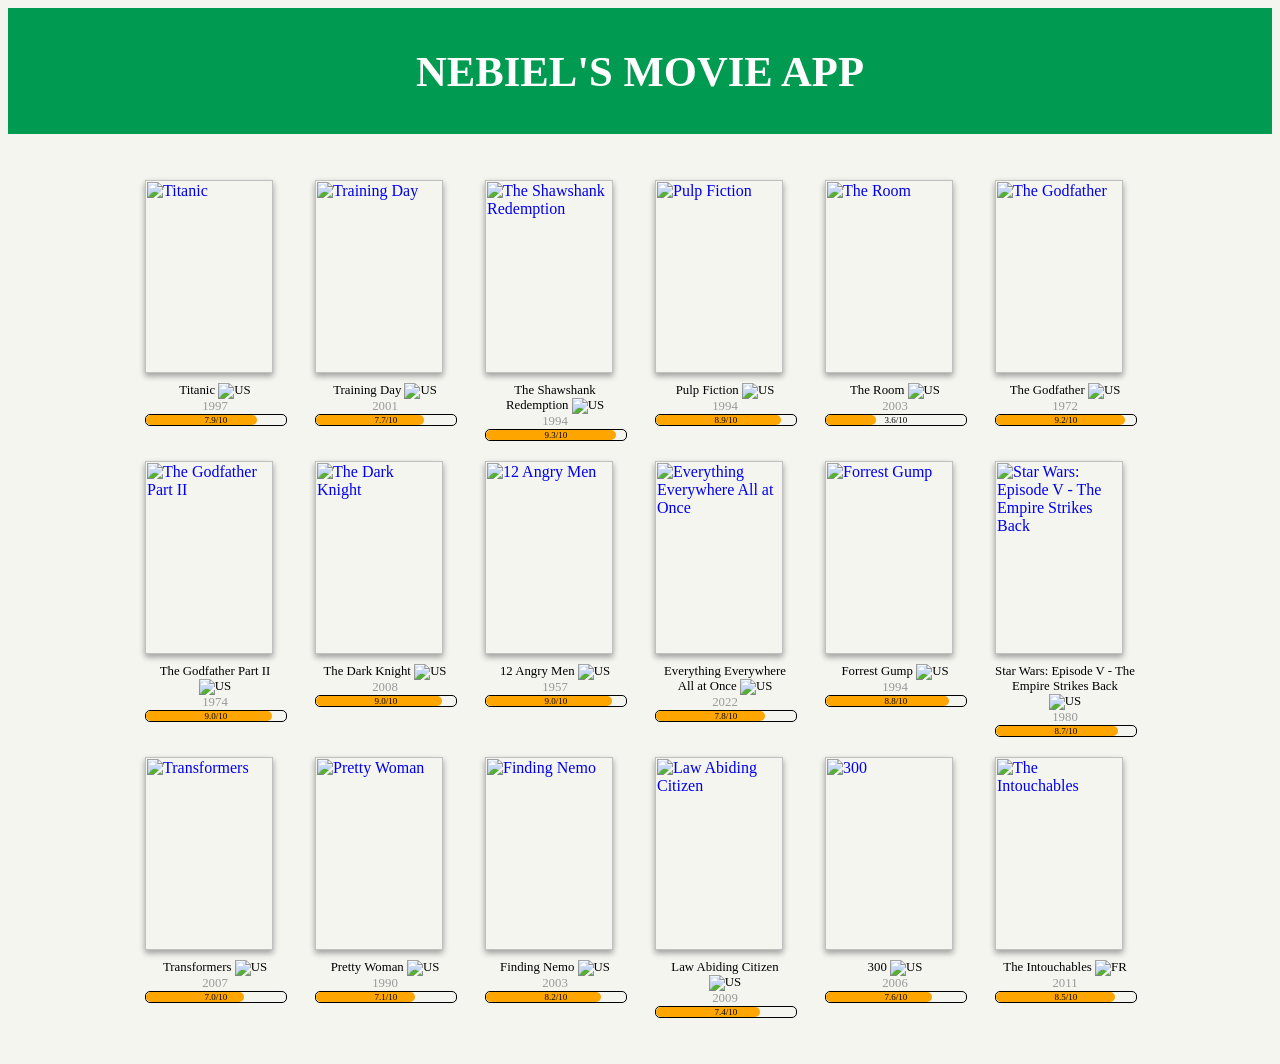
==== commit d8158f23: "added country Flag to json file and to website" ====
--- a/index.html
+++ b/index.html
@@ -14,7 +14,9 @@
                    <a href="https://www.imdb.com/title/tt0120338/" target="_blank">
                        <img class="movie-poster" src="https://m.media-amazon.com/images/M/MV5BMDdmZGU3NDQtY2E5My00ZTliLWIzOTUtMTY4ZGI1YjdiNjk3XkEyXkFqcGdeQXVyNTA4NzY1MzY@._V1_SX300.jpg" alt="Titanic" title="Best movie ever!">
                    </a>
-                   <div class="movie-title">Titanic</div>
+                   <div class="movie-title">Titanic
+                       <img src="https://flagsapi.com/US/shiny/16.png" alt="US">
+                   </div>
                    <div class="movie-year">1997</div>
                    <div class ="rating-bar">
                        <div class="movie-rating" style="width: 79.0%;">
@@ -28,7 +30,9 @@
                    <a href="https://www.imdb.com/title/tt0139654/" target="_blank">
                        <img class="movie-poster" src="https://m.media-amazon.com/images/M/MV5BMDZkMTUxYWEtMDY5NS00ZTA5LTg3MTItNTlkZWE1YWRjYjMwL2ltYWdlL2ltYWdlXkEyXkFqcGdeQXVyMTQxNzMzNDI@._V1_SX300.jpg" alt="Training Day" title="N/A">
                    </a>
-                   <div class="movie-title">Training Day</div>
+                   <div class="movie-title">Training Day
+                       <img src="https://flagsapi.com/US/shiny/16.png" alt="US">
+                   </div>
                    <div class="movie-year">2001</div>
                    <div class ="rating-bar">
                        <div class="movie-rating" style="width: 77.0%;">
@@ -42,7 +46,9 @@
                    <a href="https://www.imdb.com/title/tt0111161/" target="_blank">
                        <img class="movie-poster" src="https://m.media-amazon.com/images/M/MV5BNDE3ODcxYzMtY2YzZC00NmNlLWJiNDMtZDViZWM2MzIxZDYwXkEyXkFqcGdeQXVyNjAwNDUxODI@._V1_SX300.jpg" alt="The Shawshank Redemption" title="N/A">
                    </a>
-                   <div class="movie-title">The Shawshank Redemption</div>
+                   <div class="movie-title">The Shawshank Redemption
+                       <img src="https://flagsapi.com/US/shiny/16.png" alt="US">
+                   </div>
                    <div class="movie-year">1994</div>
                    <div class ="rating-bar">
                        <div class="movie-rating" style="width: 93.0%;">
@@ -56,7 +62,9 @@
                    <a href="https://www.imdb.com/title/tt0110912/" target="_blank">
                        <img class="movie-poster" src="https://m.media-amazon.com/images/M/MV5BNGNhMDIzZTUtNTBlZi00MTRlLWFjM2ItYzViMjE3YzI5MjljXkEyXkFqcGdeQXVyNzkwMjQ5NzM@._V1_SX300.jpg" alt="Pulp Fiction" title="N/A">
                    </a>
-                   <div class="movie-title">Pulp Fiction</div>
+                   <div class="movie-title">Pulp Fiction
+                       <img src="https://flagsapi.com/US/shiny/16.png" alt="US">
+                   </div>
                    <div class="movie-year">1994</div>
                    <div class ="rating-bar">
                        <div class="movie-rating" style="width: 89.0%;">
@@ -70,7 +78,9 @@
                    <a href="https://www.imdb.com/title/tt0368226/" target="_blank">
                        <img class="movie-poster" src="https://m.media-amazon.com/images/M/MV5BN2IwYzc4MjEtMzJlMS00MDJlLTkzNDAtN2E4NGNkZjg0MDgxXkEyXkFqcGdeQXVyMjQwMDg0Ng@@._V1_SX300.jpg" alt="The Room" title="not good :(">
                    </a>
-                   <div class="movie-title">The Room</div>
+                   <div class="movie-title">The Room
+                       <img src="https://flagsapi.com/US/shiny/16.png" alt="US">
+                   </div>
                    <div class="movie-year">2003</div>
                    <div class ="rating-bar">
                        <div class="movie-rating" style="width: 36.0%;">
@@ -84,7 +94,9 @@
                    <a href="https://www.imdb.com/title/tt0068646/" target="_blank">
                        <img class="movie-poster" src="https://m.media-amazon.com/images/M/MV5BM2MyNjYxNmUtYTAwNi00MTYxLWJmNWYtYzZlODY3ZTk3OTFlXkEyXkFqcGdeQXVyNzkwMjQ5NzM@._V1_SX300.jpg" alt="The Godfather" title="N/A">
                    </a>
-                   <div class="movie-title">The Godfather</div>
+                   <div class="movie-title">The Godfather
+                       <img src="https://flagsapi.com/US/shiny/16.png" alt="US">
+                   </div>
                    <div class="movie-year">1972</div>
                    <div class ="rating-bar">
                        <div class="movie-rating" style="width: 92.0%;">
@@ -98,7 +110,9 @@
                    <a href="https://www.imdb.com/title/tt0071562/" target="_blank">
                        <img class="movie-poster" src="https://m.media-amazon.com/images/M/MV5BMWMwMGQzZTItY2JlNC00OWZiLWIyMDctNDk2ZDQ2YjRjMWQ0XkEyXkFqcGdeQXVyNzkwMjQ5NzM@._V1_SX300.jpg" alt="The Godfather Part II" title="N/A">
                    </a>
-                   <div class="movie-title">The Godfather Part II</div>
+                   <div class="movie-title">The Godfather Part II
+                       <img src="https://flagsapi.com/US/shiny/16.png" alt="US">
+                   </div>
                    <div class="movie-year">1974</div>
                    <div class ="rating-bar">
                        <div class="movie-rating" style="width: 90.0%;">
@@ -112,7 +126,9 @@
                    <a href="https://www.imdb.com/title/tt0468569/" target="_blank">
                        <img class="movie-poster" src="https://m.media-amazon.com/images/M/MV5BMTMxNTMwODM0NF5BMl5BanBnXkFtZTcwODAyMTk2Mw@@._V1_SX300.jpg" alt="The Dark Knight" title="N/A">
                    </a>
-                   <div class="movie-title">The Dark Knight</div>
+                   <div class="movie-title">The Dark Knight
+                       <img src="https://flagsapi.com/US/shiny/16.png" alt="US">
+                   </div>
                    <div class="movie-year">2008</div>
                    <div class ="rating-bar">
                        <div class="movie-rating" style="width: 90.0%;">
@@ -126,7 +142,9 @@
                    <a href="https://www.imdb.com/title/tt0050083/" target="_blank">
                        <img class="movie-poster" src="https://m.media-amazon.com/images/M/MV5BMWU4N2FjNzYtNTVkNC00NzQ0LTg0MjAtYTJlMjFhNGUxZDFmXkEyXkFqcGdeQXVyNjc1NTYyMjg@._V1_SX300.jpg" alt="12 Angry Men" title="N/A">
                    </a>
-                   <div class="movie-title">12 Angry Men</div>
+                   <div class="movie-title">12 Angry Men
+                       <img src="https://flagsapi.com/US/shiny/16.png" alt="US">
+                   </div>
                    <div class="movie-year">1957</div>
                    <div class ="rating-bar">
                        <div class="movie-rating" style="width: 90.0%;">
@@ -140,7 +158,9 @@
                    <a href="https://www.imdb.com/title/tt6710474/" target="_blank">
                        <img class="movie-poster" src="https://m.media-amazon.com/images/M/MV5BYTdiOTIyZTQtNmQ1OS00NjZlLWIyMTgtYzk5Y2M3ZDVmMDk1XkEyXkFqcGdeQXVyMTAzMDg4NzU0._V1_SX300.jpg" alt="Everything Everywhere All at Once" title="N/A">
                    </a>
-                   <div class="movie-title">Everything Everywhere All at Once</div>
+                   <div class="movie-title">Everything Everywhere All at Once
+                       <img src="https://flagsapi.com/US/shiny/16.png" alt="US">
+                   </div>
                    <div class="movie-year">2022</div>
                    <div class ="rating-bar">
                        <div class="movie-rating" style="width: 78.0%;">
@@ -154,7 +174,9 @@
                    <a href="https://www.imdb.com/title/tt0109830/" target="_blank">
                        <img class="movie-poster" src="https://m.media-amazon.com/images/M/MV5BNWIwODRlZTUtY2U3ZS00Yzg1LWJhNzYtMmZiYmEyNmU1NjMzXkEyXkFqcGdeQXVyMTQxNzMzNDI@._V1_SX300.jpg" alt="Forrest Gump" title="N/A">
                    </a>
-                   <div class="movie-title">Forrest Gump</div>
+                   <div class="movie-title">Forrest Gump
+                       <img src="https://flagsapi.com/US/shiny/16.png" alt="US">
+                   </div>
                    <div class="movie-year">1994</div>
                    <div class ="rating-bar">
                        <div class="movie-rating" style="width: 88.0%;">
@@ -168,7 +190,9 @@
                    <a href="https://www.imdb.com/title/tt0080684/" target="_blank">
                        <img class="movie-poster" src="https://m.media-amazon.com/images/M/MV5BYmU1NDRjNDgtMzhiMi00NjZmLTg5NGItZDNiZjU5NTU4OTE0XkEyXkFqcGdeQXVyNzkwMjQ5NzM@._V1_SX300.jpg" alt="Star Wars: Episode V - The Empire Strikes Back" title="N/A">
                    </a>
-                   <div class="movie-title">Star Wars: Episode V - The Empire Strikes Back</div>
+                   <div class="movie-title">Star Wars: Episode V - The Empire Strikes Back
+                       <img src="https://flagsapi.com/US/shiny/16.png" alt="US">
+                   </div>
                    <div class="movie-year">1980</div>
                    <div class ="rating-bar">
                        <div class="movie-rating" style="width: 87.0%;">
@@ -182,7 +206,9 @@
                    <a href="https://www.imdb.com/title/tt0418279/" target="_blank">
                        <img class="movie-poster" src="https://m.media-amazon.com/images/M/MV5BNWI1NjkxM2MtOTU4My00YzQ5LTliNGMtNmFlM2U5NWM3MDY1XkEyXkFqcGdeQXVyNTUyMzE4Mzg@._V1_SX300.jpg" alt="Transformers" title="N/A">
                    </a>
-                   <div class="movie-title">Transformers</div>
+                   <div class="movie-title">Transformers
+                       <img src="https://flagsapi.com/US/shiny/16.png" alt="US">
+                   </div>
                    <div class="movie-year">2007</div>
                    <div class ="rating-bar">
                        <div class="movie-rating" style="width: 70.0%;">
@@ -196,7 +222,9 @@
                    <a href="https://www.imdb.com/title/tt0100405/" target="_blank">
                        <img class="movie-poster" src="https://m.media-amazon.com/images/M/MV5BNjk2ODQzNDYxNV5BMl5BanBnXkFtZTgwMTcyNDg4NjE@._V1_SX300.jpg" alt="Pretty Woman" title="N/A">
                    </a>
-                   <div class="movie-title">Pretty Woman</div>
+                   <div class="movie-title">Pretty Woman
+                       <img src="https://flagsapi.com/US/shiny/16.png" alt="US">
+                   </div>
                    <div class="movie-year">1990</div>
                    <div class ="rating-bar">
                        <div class="movie-rating" style="width: 71.0%;">
@@ -210,7 +238,9 @@
                    <a href="https://www.imdb.com/title/tt0266543/" target="_blank">
                        <img class="movie-poster" src="https://m.media-amazon.com/images/M/MV5BZmYxZjg3OWEtNzg5Yi00M2YzLWI1YzYtYTQ0NTgwNzhjN2E1XkEyXkFqcGdeQXVyNDUyOTg3Njg@._V1_SX300.jpg" alt="Finding Nemo" title="N/A">
                    </a>
-                   <div class="movie-title">Finding Nemo</div>
+                   <div class="movie-title">Finding Nemo
+                       <img src="https://flagsapi.com/US/shiny/16.png" alt="US">
+                   </div>
                    <div class="movie-year">2003</div>
                    <div class ="rating-bar">
                        <div class="movie-rating" style="width: 82.0%;">
@@ -224,11 +254,45 @@
                    <a href="https://www.imdb.com/title/tt1197624/" target="_blank">
                        <img class="movie-poster" src="https://m.media-amazon.com/images/M/MV5BNTQ1NmZlNDktZTg0NS00ZjNhLTk5M2QtNzExNjUzY2MwMjliXkEyXkFqcGdeQXVyODE5NzE3OTE@._V1_SX300.jpg" alt="Law Abiding Citizen" title="N/A">
                    </a>
-                   <div class="movie-title">Law Abiding Citizen</div>
+                   <div class="movie-title">Law Abiding Citizen
+                       <img src="https://flagsapi.com/US/shiny/16.png" alt="US">
+                   </div>
                    <div class="movie-year">2009</div>
                    <div class ="rating-bar">
                        <div class="movie-rating" style="width: 74.0%;">
                            <span>7.4/10</span>
+                       </div>
+                   </div>
+               </div>
+           </li>
+           <li>
+               <div class="movie">
+                   <a href="https://www.imdb.com/title/tt0416449/" target="_blank">
+                       <img class="movie-poster" src="https://m.media-amazon.com/images/M/MV5BMjc4OTc0ODgwNV5BMl5BanBnXkFtZTcwNjM1ODE0MQ@@._V1_SX300.jpg" alt="300" title="N/A">
+                   </a>
+                   <div class="movie-title">300
+                       <img src="https://flagsapi.com/US/shiny/16.png" alt="US">
+                   </div>
+                   <div class="movie-year">2006</div>
+                   <div class ="rating-bar">
+                       <div class="movie-rating" style="width: 76.0%;">
+                           <span>7.6/10</span>
+                       </div>
+                   </div>
+               </div>
+           </li>
+           <li>
+               <div class="movie">
+                   <a href="https://www.imdb.com/title/tt1675434/" target="_blank">
+                       <img class="movie-poster" src="https://m.media-amazon.com/images/M/MV5BMTYxNDA3MDQwNl5BMl5BanBnXkFtZTcwNTU4Mzc1Nw@@._V1_SX300.jpg" alt="The Intouchables" title="N/A">
+                   </a>
+                   <div class="movie-title">The Intouchables
+                       <img src="https://flagsapi.com/FR/shiny/16.png" alt="FR">
+                   </div>
+                   <div class="movie-year">2011</div>
+                   <div class ="rating-bar">
+                       <div class="movie-rating" style="width: 85.0%;">
+                           <span>8.5/10</span>
                        </div>
                    </div>
                </div>
